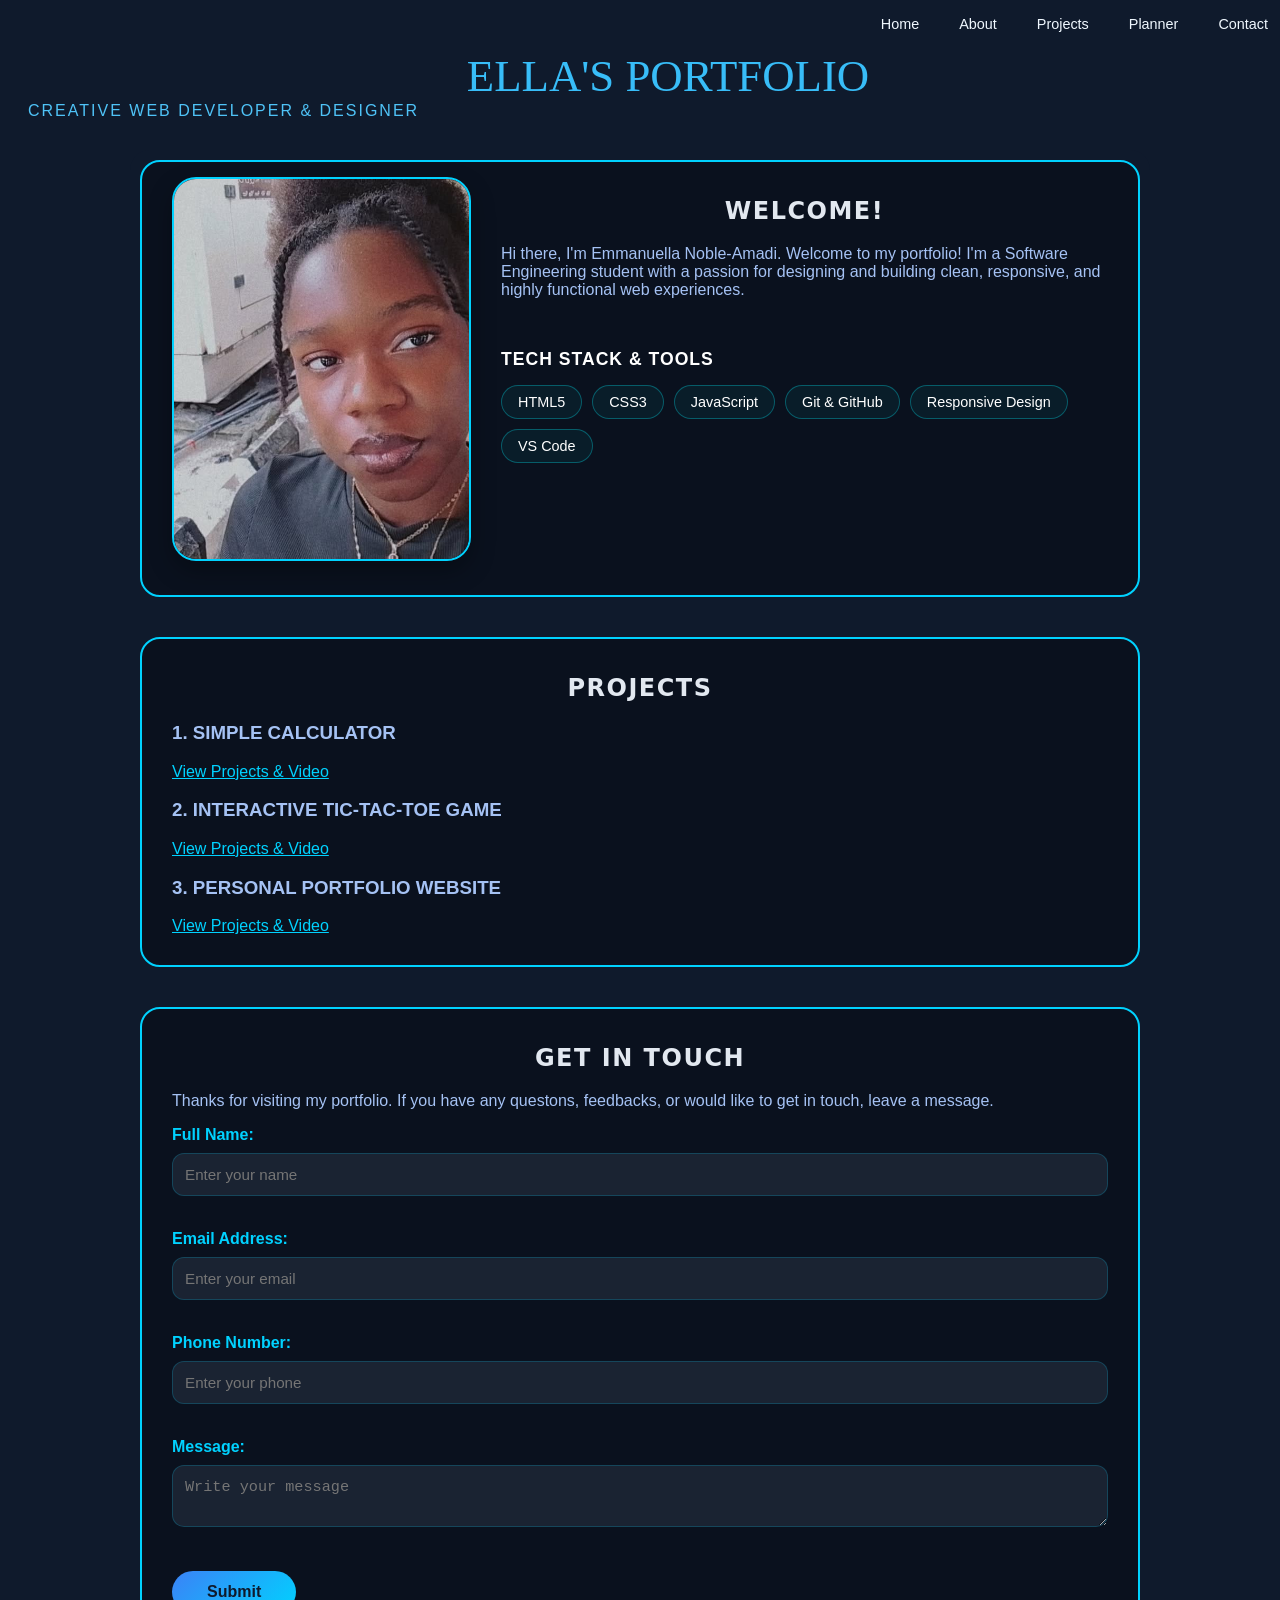
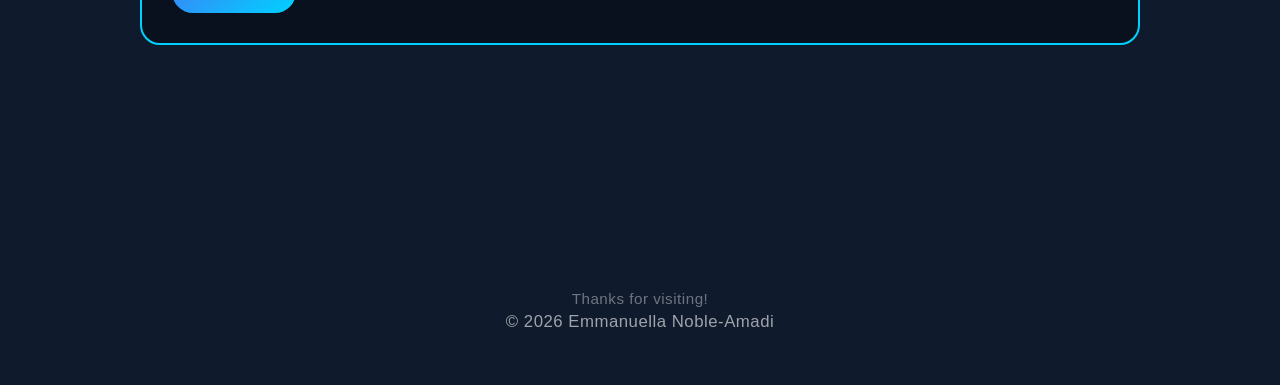
==== index.html @ 3c4bf800 "Add files via upload" ====
<!DOCTYPE html>
<html lang="en">
<head>
    <meta charset="UTF-8">
    <meta name="viewport" content="width=device-width, initial-scale=1.0">
    <title>MY WEB PAGE</title>
    <link rel="stylesheet" href="style.css">
   
</head>
<body>
    <header>
        <nav class="nav-links">
            <ul>
                <li><a href="index.html">Home</a></li>
               <li><a href="about.html">About</a></li>
               <li><a href="projects.html">Projects</a></li>
               <li><a href="planner.html">Planner</a></li>
               <li><a href="contact.html">Contact</a></li>
            </ul>
        </nav>

        <div class="brand-logo">
         <h1 class="logo"> ELLA'S PORTFOLIO </h1>
         <p class="tagline">Creative Web Developer & Designer  </p>
        </div>
    </header>
    

  <!--2. MAIN CONTENT-->
     <main>

     <!-- THIS SECTION IS FOR HOME-->
        <section id="home" class="card">
            <div class="image-container">
             <img src="images/my pic.jpeg" alt="Emmanuella">
            </div>

            <div>
             <h2>WELCOME!</h2>
                <div class="bio-sided">
                 <p class="bio-text">Hi there, I'm Emmanuella Noble-Amadi. Welcome to my portfolio! I'm a Software Engineering student with a passion for designing and building clean, responsive, and highly functional web experiences. </p>

                    <div class="tech-stack-container">
                     <h4 class="tech-stack-title">Tech Stack & Tools</h4>
                        <div class="tech-tags"> 
                      <span class="tech-tag">HTML5</span>
                        <span class="tech-tag">CSS3</span>
                      <span class="tech-tag">JavaScript</span>
                     <span class="tech-tag">Git & GitHub</span>
                      <span class="tech-tag">Responsive Design</span>
                      <span class="tech-tag">VS Code</span>
                 </div>
                </div>
            </div>
            </div>
        </section>
    

       <!--THIS SECTION IS FOR PROJECTS-->
      <section id="projects" class="card">
        <h2>PROJECTS</h2>
        <h3>1. SIMPLE CALCULATOR</h3>
         <a href="projects.html#portfolio-project" class="project-btn">View Projects & Video</a>

         <h3>2. INTERACTIVE TIC-TAC-TOE GAME</h3>
         <a href="projects.html#portfolio-project" class="project-btn">View Projects & Video</a>

         <h3>3. PERSONAL PORTFOLIO WEBSITE</h3>
        <a href="projects.html#portfolio-project" class="project-btn">View Projects & Video</a>

      </section>

       <!--THIS SECTION IS FOR CONTACT-->
       <section id="contact" class="card">
       <h2>GET IN TOUCH</h2>
       <p>Thanks for visiting my portfolio. If you have any questons, feedbacks, or would like to get in touch, leave a message.</p>

       <form action="">
       <div class="form-group">
         <label for="fullname">Full Name:</label>
        <input type="text" id="fullname" placeholder="Enter your name"> <br/>
        </div>

        <div class="form-group">
        <label for="email">Email Address:</label>
        <input type="email" id="email" placeholder="Enter your email"> <br/>
        </div>

        <div class="form-group">
        <label for="number">Phone Number:</label>
        <input type="tel" id="number" placeholder="Enter your phone"> <br/>
        </div>

        <div class="form-group">
        <label for="message">Message:</label> 
       <textarea name="message" id="message" rows="2"  cols="30"placeholder="Write your message"></textarea> <br/>
        </div>

        <input type="submit" value="Submit" class="submit-btn" >
       </form>
        </section>


    </main>
<!-- THE NEW FOOTER SECTION -->
<footer class="site-footer">
    <p class="footer-subtitle">Thanks for visiting!</p>
    <p>&copy; 2026 Emmanuella Noble-Amadi</p>
</footer>

</body>
</html>
---- style.css ----
header{
     background-color: #0f1a2c;
     color: #38bdf8;
     padding: 20px;
        margin: 0;
  position: fixed;
  width: 100%;
  top: 0%;
  z-index: 1; 
}     

header h1{
    padding-top: 30px;
    font-size: 2.8rem;
    font-weight: 100;
    margin: 0;
    text-align: center;
    font-family: poppins;
}

body{
    background-color: #0f1a2c;
    font-family: Arial, Helvetica, sans-serif;
}


nav ul{
    list-style: none;
    padding: 0;
    margin: 0;
    top: 15px;
    right: 60px;
    display: flex;
     position: absolute;
    flex-direction: row;
    gap: 20px;
}
nav ul li a{
    margin-left: 20px;
    color: aliceblue;
    text-decoration: none;
    font-size: 0.9rem;
    font-weight: 500;
}
nav ul li a:hover{
    color: #a5c2f4;
}


.card{
 background-color: #0a111e;
 padding: 30px;
 border: 2px solid #00d2ff;
 border-radius: 20px;
 margin-bottom: 40px;
 padding-top: 15px;
 padding-bottom: 30px;
 padding-left: 30px;
 padding-right: 30px;
}


.tagline{
    color: #4fc3f7;
    font-size: 1rem;
    margin: 0px;
    letter-spacing: 2px;
    font-weight: 400;
    text-transform: uppercase;
}


main{
    margin: 150PX auto;
    width: 1000px;
    padding: 10px;
    background-color: #0f1a2c;
    color: #a5c2f4;
    border-radius: 20px;
}
main h2{
    color: #e2e8f0;
    font-family: system-ui, -apple-system, BlinkMacSystemFont, 'Segoe UI', Roboto, Oxygen, Ubuntu, Cantarell, 'Open Sans', 'Helvetica Neue', sans-serif;
    font-weight: 800;
    letter-spacing: 1.5px;
    text-align: center;
    font-size: 1.5rem;
}


img{
    width: 295PX;
    height: 380px;
    object-fit: cover;
    border-radius: 24px;
    box-shadow: 0 10px 25px rgba(0, 0, 0, 0.3);
    border: 2px solid #00d2ff;
}


#home{
    display: flex;
    flex-direction: row;
    gap: 30px;
}

#about{
    max-width: 800px;
    width: 90%;
    margin: 40px auto;
    padding: 40px;
    margin-top: 100px;
}
#about h2{
    color: aqua;
    font-size:2.5rem ;
    font-weight: 800;
    text-align: center;
    margin-top: 10px;
}
#about p,
#about li{
    font-size: 0.95rem;
    margin-bottom: 25px;
    color: #a5c2f4;
}
#about h3{
    text-align: center;
    color: aqua;
    font-size: 1.5;
}


#project-page h2{
    color: aqua;
    font-size: 2.5rem;
    font-weight: 800;
    text-align: center;
}
#project-page h3{
    color: aqua;
}
#projects a{
    color:#00d2ff;
}
#projects p{
    color: #a5c2f4;
}
 

#planner{
    max-width: 800px;
    width: 90%;
    margin: 40px auto;
    padding: 40px;
}
#planner h2{
    color: aqua;
    font-size: 3.5rem;
    font-weight: 800;
    text-align: center;
}
#planner p{
    font-size: 1.2rem;
    margin-bottom: 25px;
}
#planner .planner-input input{
    font-size: 1.1rem;
    padding: 12px 24px;
    width: 60%;
    background-color: #1a2332;
    color: #fff;
    border-radius: 30px;
}
#planner .planner-input button{
 background: linear-gradient(135deg, #3b82f6, #00d2ff);
color: #0f1a2c;
border: none;
border-radius: 30px;
padding: 12px 35px;
font-size: 1rem;
font-weight: bold;
cursor: pointer;
transition: all 0.3s ease, box-shadow 0.3s ease;
display: inline-block;
margin-top: 10px;
margin-left: 10px;
}
#plannerTable button{
    font-size: 1rem;
    padding: 8px 16px;
}
#planner .planner-input button:hover{
    transform: translateY(-4px);
    box-shadow: 0 0 20px rgba(0, 210, 255, 0.6), 0 5px 15px rgba(0, 10, 255, 0.4);
}

 
.form-group{
    display: flex;
    flex-direction: column;
    margin-bottom: 16px;
    text-align: left;
    width: 100%; 
}
.form-group label{
    color: #00d2ff;
    font-weight: bold;
    margin-bottom: 9px;
}
.form-group input,
.form-group textarea{
    background-color: #1a2332;
    color: #fff;
    border: 1px solid rgba(0, 210, 255, 0.2);
    border-radius: 12px;
    padding: 12px;
    font-size: 0.95rem;
    outline: none;
    width: 100%;
    box-sizing: border-box;
}
.submit-btn{
background: linear-gradient(135deg, #3b82f6, #00d2ff);
color: #0f1a2c;
border: none;
border-radius: 30px;
padding: 12px 35px;
font-size: 1rem;
font-weight: bold;
cursor: pointer;
display: inline-block;
margin-top: 10px;
transition: transform 0.3s ease, box-shadow 0.3s ease;
}
.submit-btn:hover{
    transform: translateY(-4px);
    box-shadow: 0 0 20px rgba( 0, 210, 255, 0.6), 0 5px 15px rgba(0, 210, 255, 0.4);
}


.contact-card {
    max-width: 500px; 
    margin: 80px auto 40px auto;
    padding: 35px 40px;
    text-align: center;
}
.contact-card-title {
    color: #00f2fe; 
    font-size: 3.5rem;
    margin-top: 0;
    margin-bottom: 30px;
    font-weight: bold;
    letter-spacing: 1.5px;
}
.contact-table {
    width: 100%;
    border-collapse: separate;
    border-spacing: 0 25px; 
}
.icon-cell {
    width: 45px;
    vertical-align: middle;
}
.text-cell {
    vertical-align: middle;
    padding-left: 20px;
    text-align: left; 
}
.icon-wrapper {
    display: flex;
    align-items: center;
    justify-content: center;
    width: 42px;
    height: 42px;
    background-color: rgba(0, 242, 254, 0.1); 
    border-radius: 50%;
}
.icon-wrapper svg {
    width: 20px;
    height: 20px;
    stroke: #00f2fe;
}
.contact-text {
    font-size: 1.15rem;
    color: #ffffff;
    text-decoration: none;
    font-weight: 500;
}
a.contact-text:hover {
    color: #00f2fe;
    text-decoration: underline;
}


.site-footer {
    text-align: center;
    padding: 40px 20px;
    margin-top: 60px; 
    font-family: 'Segoe UI', Tahoma, Geneva, Verdana, sans-serif;
}
.site-footer p {
    color: rgba(255, 255, 255, 0.6);
    font-size: 1.05rem;
    margin: 5px 0;
    letter-spacing: 0.5px;
}
.site-footer .footer-subtitle {
    color: rgba(255, 255, 255, 0.4);
    font-size: 0.95rem;
}


.tech-stack-container {
    margin-top: 50px; 
    text-align: left;
}
.tech-stack-title {
    color: #fff;
    font-size: 1.1rem;
    font-weight: 600;
    text-transform: uppercase;
    letter-spacing: 1px;
    margin-bottom: 15px;
}
.tech-tags {
    display: flex;
    flex-wrap: wrap;
    gap: 10px; 
}
.tech-tag {
    background-color: rgba(0, 242, 254, 0.05); 
    border: 1px solid rgba(0, 242, 254, 0.3); 
    color: #ffffff;
    padding: 8px 16px;
    font-size: 0.9rem;
    font-weight: 500;
    border-radius: 20px;
    transition: all 0.3s ease, box-shadow 0.3s ease, border-color 0.3s ease;
    cursor: default;
}
.tech-tag:hover{
    transform:  translateY(-3px);
    border-color: rgba(0, 242, 254, 0.8);
    box-shadow: 0 0 12px rgba(0, 242, 254, 0.6);
}
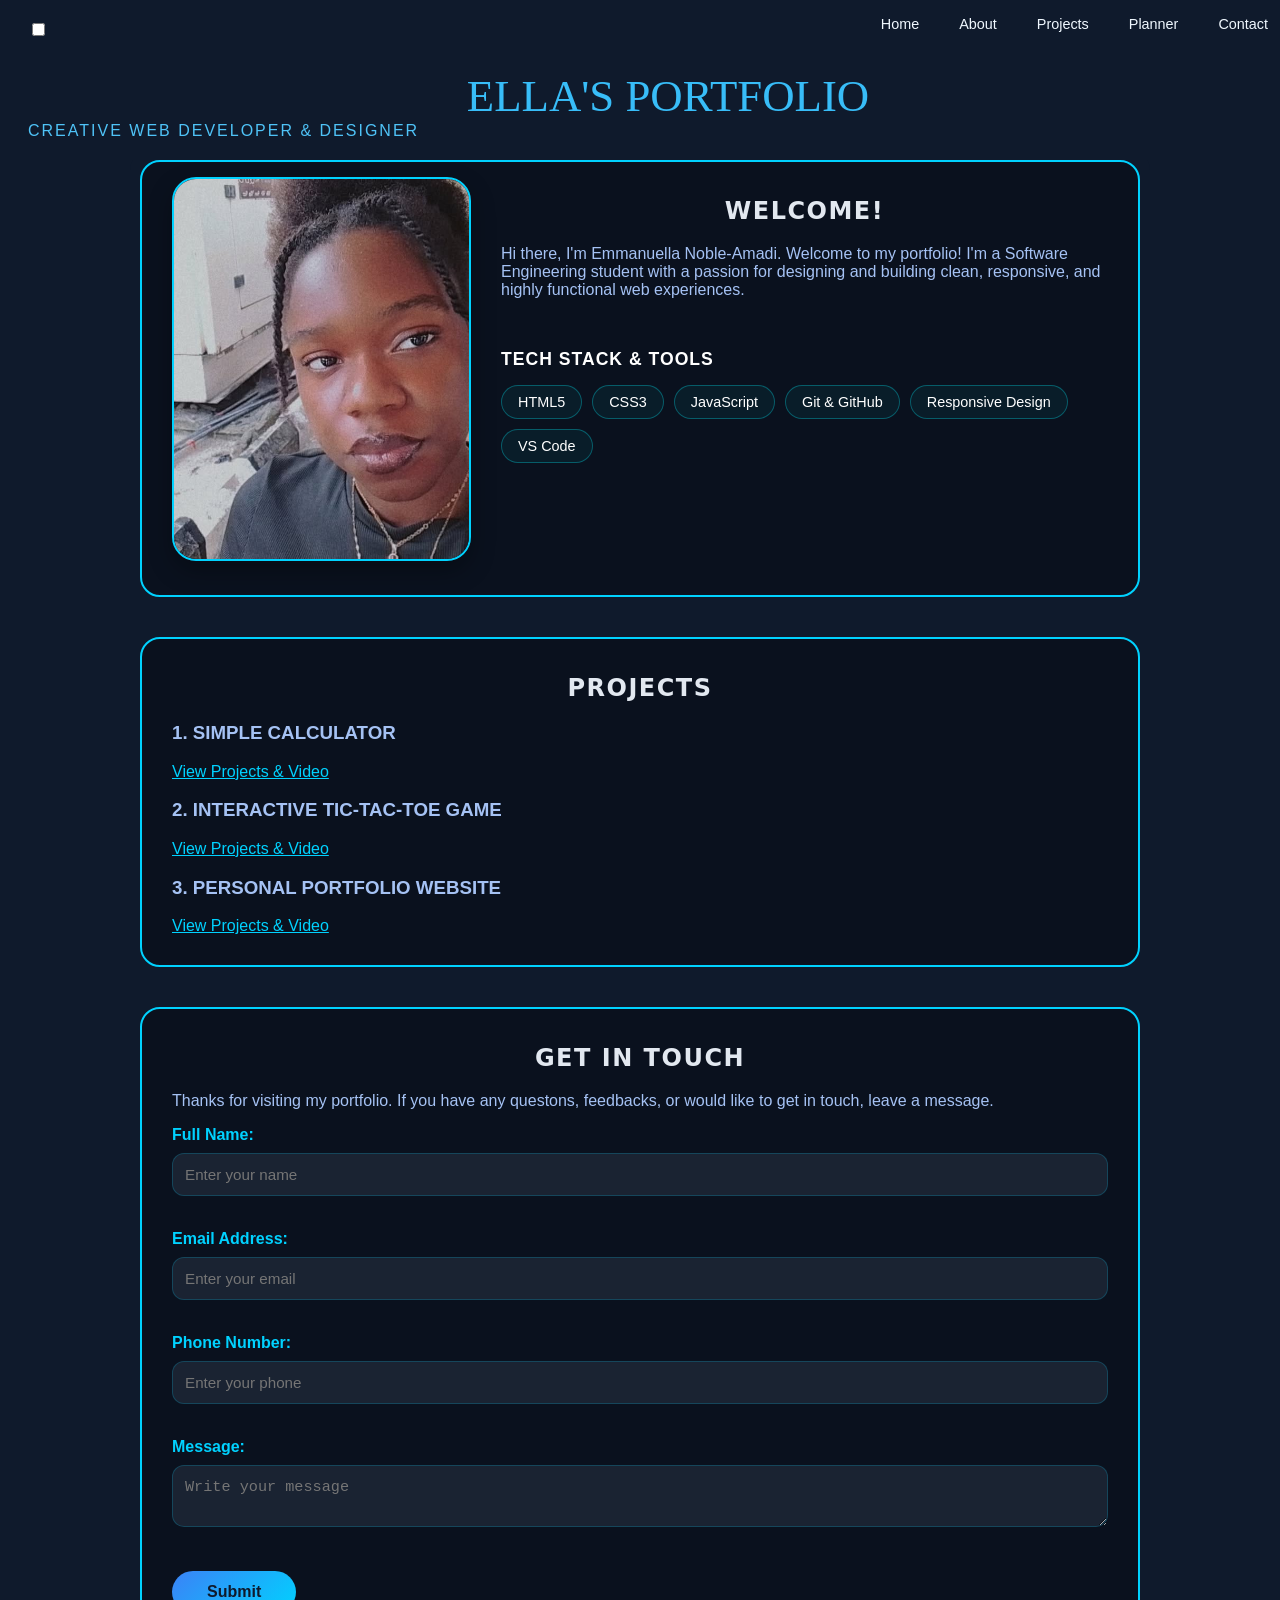
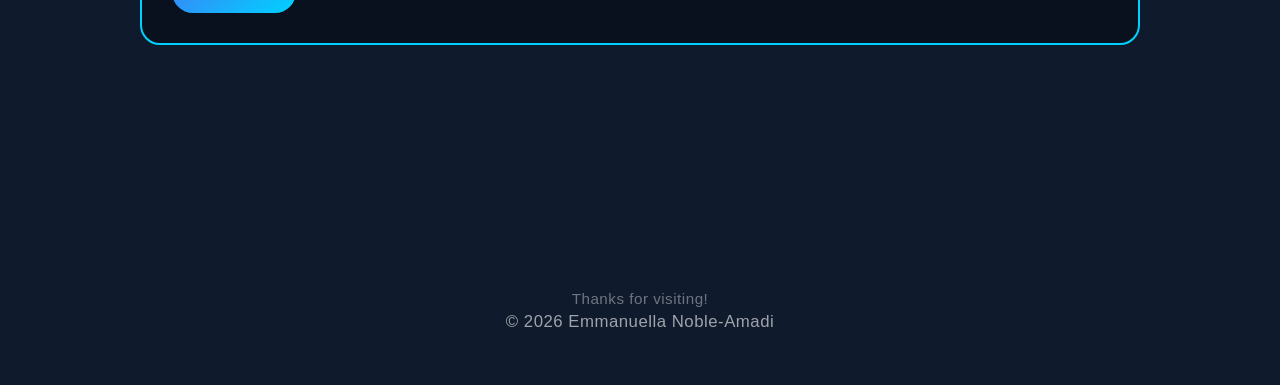
==== commit 11bd420f: "Add files via upload" ====
--- a/index.html
+++ b/index.html
@@ -10,8 +10,16 @@
 <body>
     <header>
         <nav class="nav-links">
+            <input type="checkbox" id="menu-toggle" class="menu-checkbox">
+
+            <label for="menu-toggle" class="menu-bar-button">
+                <span></span>
+                <span></span>
+                <span></span>
+            </label>
+            
             <ul>
-                <li><a href="index.html">Home</a></li>
+                <li><a href="index.html" class="current-page">Home</a></li>
                <li><a href="about.html">About</a></li>
                <li><a href="projects.html">Projects</a></li>
                <li><a href="planner.html">Planner</a></li>
--- a/style.css
+++ b/style.css
@@ -72,7 +72,8 @@
 
 main{
     margin: 150PX auto;
-    width: 1000px;
+    max-width: 1000px;
+    width: ;
     padding: 10px;
     background-color: #0f1a2c;
     color: #a5c2f4;
@@ -350,3 +351,208 @@
 
     
 
+/* ==========================================================================
+   2. COMBINED MOBILE STYLES (Clean Menu Bar Dropdown & Layout Restructure)
+   ========================================================================== */
+
+/* This locks down the entire screen structure so it cannot slide left or right */
+
+
+@media screen and (max-width: 768px) {
+    /* Safe layout resets to protect card boundaries from cutting off */
+    html, body, .container, .wrapper, #root, div:has(main) {
+        width: 100% !important;
+        max-width: 100% !important;
+        margin: 0 !important;
+        overflow-x: hidden !important;
+        box-sizing: border-box !important;
+    }
+
+    body {
+        padding: 10px 0px;
+        min-height: auto;
+        width: 100%;
+    }
+
+    /* 1. MENU BAR OVERLAY ENGINE */
+    header {
+        position: relative !important;
+        padding: 15px 20px !important; /* Side padding pushes the button neatly from the edge */
+        width: 100%;
+        margin: 0;
+        display: flex !important;
+        justify-content: flex-end !important; /* Pushes the menu icon to the right side */
+        box-sizing: border-box;
+    }
+    
+    nav {
+        position: relative;
+        width: auto;
+        margin: 0;
+        padding: 0;
+    }
+
+    /* Hides the structural logic checkbox completely */
+    .menu-checkbox {
+        display: none !important;
+    }
+
+    /* Styling the clickable Menu Bar Icon (3 horizontal lines) */
+    .menu-bar-button {
+        display: flex !important;
+        flex-direction: column;
+        justify-content: space-between;
+        width: 28px;
+        height: 20px;
+        cursor: pointer;
+        z-index: 1000;
+    }
+
+    .menu-bar-button span {
+        display: block;
+        width: 100%;
+        height: 3px;
+        background-color: #ffffff; /* White bars—change this color to match your theme if needed */
+        border-radius: 2px;
+        transition: all 0.3s ease;
+    }
+
+    /* Turns your ul list into a hidden, stackable vertical drawer container */
+    nav ul.nav-links {
+        display: none !important; /* Stays hidden out of sight until toggled open */
+        flex-direction: column !important; 
+        position: absolute;
+        top: 35px;
+        right: 0;
+        background-color: #111625; /* Dark dropdown background card matching your layout */
+        border: 1px solid rgba(255, 255, 255, 0.1);
+        border-radius: 12px;
+        width: 180px;
+        padding: 10px 0 !important;
+        margin: 0 !important;
+        list-style: none;
+        box-shadow: 0px 8px 16px rgba(0,0,0,0.3);
+        z-index: 999;
+    }
+
+    nav ul.nav-links li {
+        margin: 0 !important;
+        padding: 0;
+        width: 100%;
+        text-align: left !important; /* Align link text nicely inside the dropdown drawer */
+    }
+
+    nav ul.nav-links li a {
+        display: block !important;
+        padding: 12px 20px !important;
+        font-size: 0.95rem !important; /* Bumps up font size since it has vertical room */
+        color: #ffffff !important;
+        text-decoration: none;
+        width: 100%;
+        box-sizing: border-box;
+        white-space: nowrap;
+    }
+
+    /* Subtle background highlight for the page you are currently viewing */
+    nav ul.nav-links li a.current-page {
+        background-color: rgba(255, 255, 255, 0.08) !important;
+        font-weight: bold;
+    }
+
+    /* THE MAGIC CSS HOOK: When the hamburger icon label is tapped, display the list instantly */
+    .menu-checkbox:checked ~ ul.nav-links {
+        display: flex !important;
+    }
+
+    /* 2. SIDE-SCROLLING CARD CONTAINER FIXES */
+    main {
+        width: 92% !important; /* Pulled slightly down from 100% so the border lines never cut off */
+        max-width: 92% !important;
+        margin: 15px auto !important; /* Centers the main cards perfectly on screen */
+        box-sizing: border-box !important; /* Forces padding to stay inside the boundary */
+        padding: 25px 20px !important; 
+        border-radius: 30px;
+        height: auto;
+    }
+
+    #home {
+        display: flex !important;
+        flex-direction: column !important; 
+        align-items: center !important;
+        text-align: center !important;
+        gap: 25px;
+    }
+
+    .intro-text {
+        max-width: 100%;
+    }
+
+    h1 {
+        font-size: 2.2rem;
+    }
+
+    .creative-text {
+        font-size: 0.9rem;
+    }
+
+    .tags {
+        justify-content: center;
+    }
+
+    .profile-pic-container {
+        width: 100%;
+        display: flex;
+        justify-content: center;
+    }
+
+    .profile-pic {
+        width: 240px !important;   
+        height: 320px !important;      
+        object-fit: cover !important;  
+        display: block !important;
+        margin: 0 auto !important;
+    }
+    iframe, video, embed {
+        width: 100%;
+        max-width: 100%;
+        height: 200px;
+        border-radius: 10px;
+    }
+
+    .planner-input {
+        display: flex;
+        flex-direction: column;
+        align-items: center;
+        gap: 12px;
+        width: 100%;
+        box-sizing: border-box;
+    }
+    
+    /* BUG FIXED HERE: Added the missing comma so both inputs and dropdowns expand correctly */
+    .planner-input input,
+    .planner-input select {
+        width: 96%;
+        max-width: 100%;
+        box-sizing: border-box;
+    }
+
+    .planner-input button {
+        width: auto;
+        min-width: 110px;
+        max-width: 140px;
+        padding: 8px 12px;
+        font-size: 0.82rem;
+        margin: 0 auto;
+    }
+
+    /* 3. EMAIL SPILLING FIX (Shrinks font size so it stays whole on one line) */
+    .contact-info a, 
+    .contact-details p,
+    main p a,
+    .email-text {
+        font-size: 0.9rem;
+        white-space: normal;
+        word-wrap: break-word;
+        word-break: break-all;
+    }
+}
